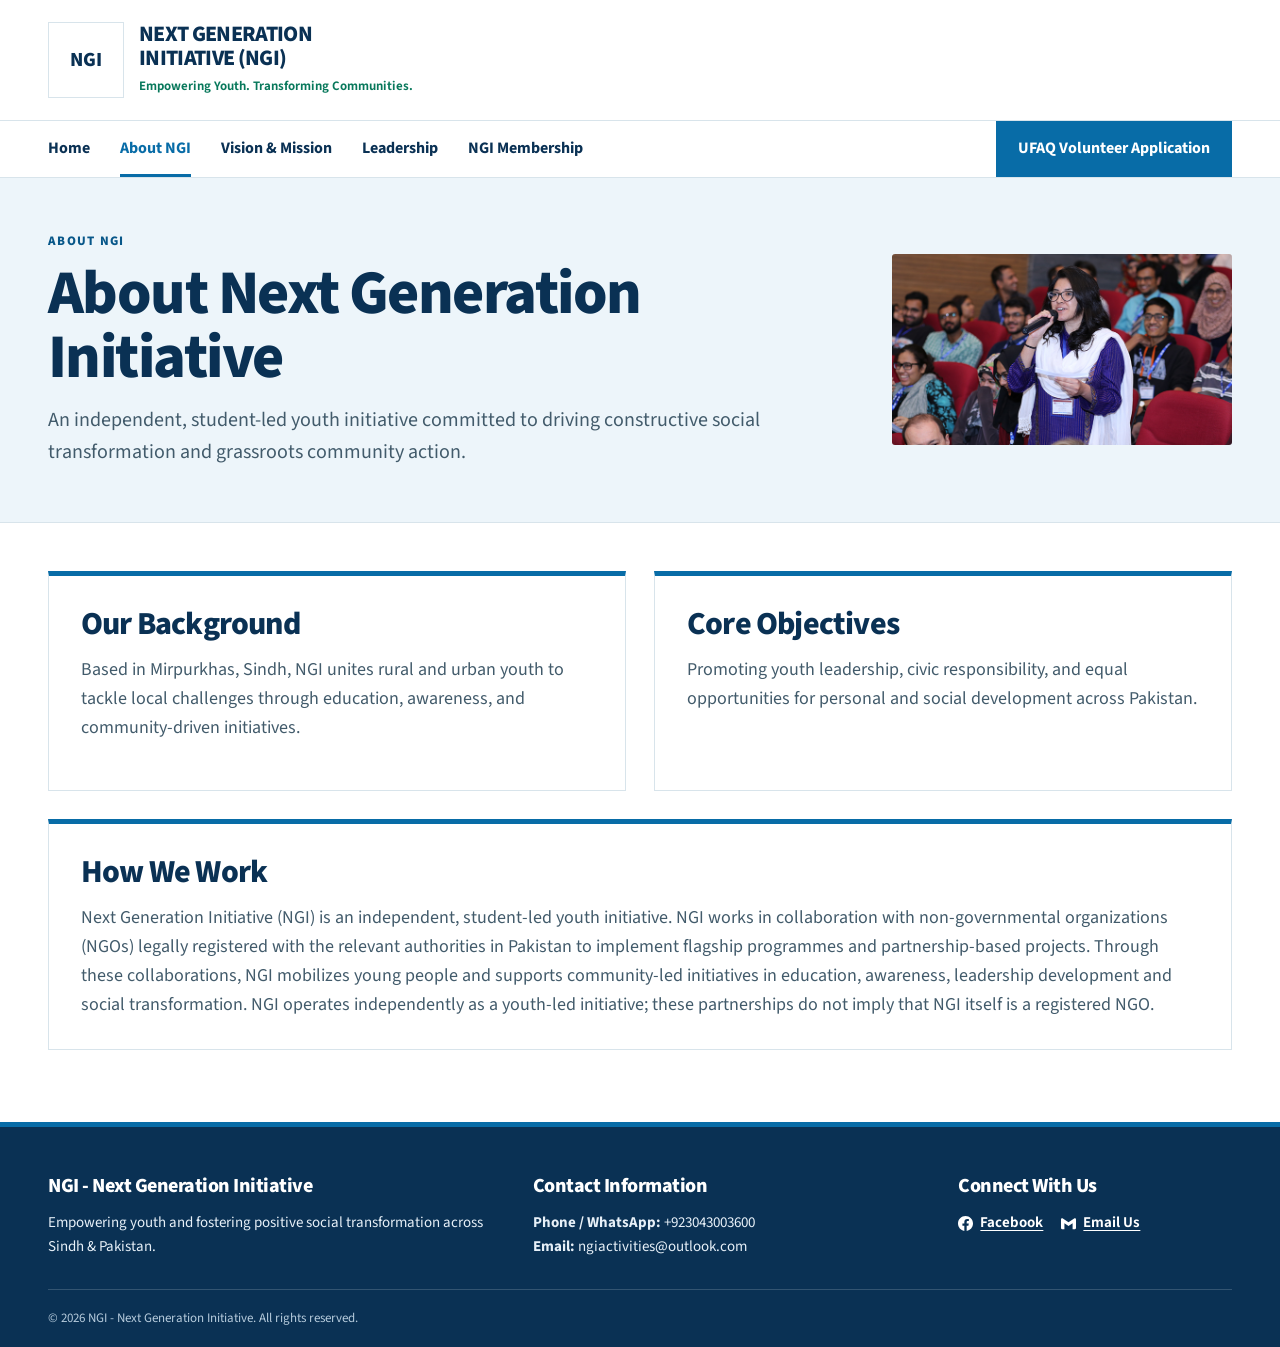
==== about/index.html @ dd661e47 "Update requested website photographs and homepage education and partnership message" ====
<!doctype html>
<html lang="en"><head><meta charset="UTF-8"><meta name="viewport" content="width=device-width,initial-scale=1">
<title>About NGI | NGI</title>
<meta name="theme-color" content="#0a3154">
<meta name="description" content="Next Generation Initiative — Empowering Youth. Transforming Communities.">
<link rel="preconnect" href="https://fonts.googleapis.com"><link rel="preconnect" href="https://fonts.gstatic.com" crossorigin>
<link href="https://fonts.googleapis.com/css2?family=Source+Sans+3:wght@400;500;600;650;700;800&display=swap" rel="stylesheet">
<link rel="stylesheet" href="../styles.css"></head>
<body class=""><a class="skip-link" href="#main">Skip to content</a>

<header class="site-header"><div class="brand-block">
<div class="w brand-container">
<div class="brand-row">
<div class="brand-logo">
<img src="https://lh3.googleusercontent.com/d/1S5-QYFSCaPwLxHTXR51VhfiXbAkokHvd" alt="NGI Logo" onerror="this.style.display='none';this.parentNode.innerHTML='NGI'">
</div>
<div class="brand-text">
<div class="brand-title">NEXT GENERATION<br>INITIATIVE (NGI)</div>
<div class="brand-tagline">Empowering Youth. Transforming Communities.</div>
</div>
</div>
</div>
</div>


<nav aria-label="Main navigation" class="main-nav"><div class="nav-inner"><button class="menu-toggle" type="button" aria-expanded="false" aria-controls="nav-links"><span aria-hidden="true">☰</span> Menu</button><div id="nav-links" class="nav-links"><a href="../">Home</a><a href="../about/" aria-current="page">About NGI</a><a href="../vision-mission/">Vision &amp; Mission</a><a href="../leadership/">Leadership</a><a href="../membership/">NGI Membership</a><a href="../apply-for-ufaq-project-voluntarily/">UFAQ Volunteer Application</a></div></div></nav>
</header>
<main id="main"><div class="page-hero"><div class="page-wrap youth-feature"><div><span class="eyebrow">About NGI</span><h1>About Next Generation Initiative</h1><p>An independent, student-led youth initiative committed to driving constructive social transformation and grassroots community action.</p></div><img class="youth-feature-photo youth-feature-landscape" src="../assets/jyk-iba-pakistan.jpg" alt="Young woman speaking into a microphone at a youth event" width="720" height="405" loading="lazy" decoding="async"></div></div><div class="page-wrap content-section"><div class="info-grid"><article class="info-card"><h2>Our Background</h2><p>Based in Mirpurkhas, Sindh, NGI unites rural and urban youth to tackle local challenges through education, awareness, and community-driven initiatives.</p></article><article class="info-card"><h2>Core Objectives</h2><p>Promoting youth leadership, civic responsibility, and equal opportunities for personal and social development across Pakistan.</p></article><article class="info-card" style="grid-column:1/-1"><h2>How We Work</h2><p>Next Generation Initiative (NGI) is an independent, student-led youth initiative. NGI works in collaboration with non-governmental organizations (NGOs) legally registered with the relevant authorities in Pakistan to implement flagship programmes and partnership-based projects. Through these collaborations, NGI mobilizes young people and supports community-led initiatives in education, awareness, leadership development and social transformation. NGI operates independently as a youth-led initiative; these partnerships do not imply that NGI itself is a registered NGO.</p></article></div></div></main>
<div class="site-footer">
<div class="footer-inner">
<div class="footer-grid">
<div>
<h3>NGI - Next Generation Initiative</h3>
<p>Empowering youth and fostering positive social transformation across Sindh &amp; Pakistan.</p>
</div>
<div>
<h4>Contact Information</h4>
<p><strong>Phone / WhatsApp:</strong> +923043003600</p>
<p><strong>Email:</strong> ngiactivities@outlook.com</p>
</div>
<div>
<h4>Connect With Us</h4>
<div>
<a href="https://facebook.com" target="_blank" class="footer-link">
<svg style="width:15px;height:15px;fill:currentColor" viewbox="0 0 24 24"><path d="M24 12.073c0-6.627-5.373-12-12-12s-12 5.373-12 12c0 5.99 4.388 10.954 10.125 11.854v-8.385H7.078v-3.47h3.047V9.43c0-3.007 1.792-4.669 4.533-4.669 1.312 0 2.686.235 2.686.235v2.953H15.83c-1.491 0-1.956.925-1.956 1.874v2.25h3.328l-.532 3.47h-2.796v8.385C19.612 23.027 24 18.062 24 12.073z"></path></svg>
Facebook
</a>
<a href="mailto:ngiactivities@outlook.com" class="footer-link">
<svg style="width:15px;height:15px;fill:currentColor" viewbox="0 0 24 24"><path d="M24 5.457v13.909c0 .904-.732 1.636-1.636 1.636h-3.819V11.73l-6.545 4.364-6.545-4.364v9.273H1.636C.732 21.002 0 20.27 0 19.366V5.457c0-1.011.821-1.832 1.832-1.832h.545L12 9.818l9.623-6.193h.545c1.011 0 1.832.821 1.832 1.832z"></path></svg>
Email Us
</a>
</div>
</div>
</div>
<div class="copyright">
© 2026 NGI - Next Generation Initiative. All rights reserved.
</div>
</div>
</div>

<script>
(function(){const b=document.querySelector('.menu-toggle');const n=document.getElementById('nav-links');b.addEventListener('click',()=>{const open=b.getAttribute('aria-expanded')==='true';b.setAttribute('aria-expanded',String(!open));n.classList.toggle('open',!open)});n.addEventListener('click',e=>{if(e.target.closest('a')){b.setAttribute('aria-expanded','false');n.classList.remove('open')}})})();
</script></body></html>
---- styles.css ----
:root{--ink:#112f46;--navy:#0a3154;--blue:#086ca7;--blue-dark:#085789;--accent:#08785b;--muted:#425b6b;--paper:#fff;--tint:#edf5fa;--edge:#d8e4eb;--max:1184px;--font:'Source Sans 3',Arial,sans-serif;color-scheme:light}
*{box-sizing:border-box}html{scroll-behavior:smooth}body{margin:0;color:var(--ink);background:var(--paper);font:400 17px/1.6 var(--font);min-height:100vh;display:flex;flex-direction:column}main{flex:1;min-width:0}img{max-width:100%;display:block}h1,h2,h3,h4,p{margin:0}h1,h2,h3,h4{line-height:1.14;font-weight:800;letter-spacing:-.025em}a{color:var(--blue-dark)}button,input,textarea,select{font:inherit}a:focus-visible,button:focus-visible,input:focus-visible,select:focus-visible,textarea:focus-visible{outline:3px solid #e1a229;outline-offset:4px}button{cursor:pointer}.skip-link{position:absolute;left:20px;top:-60px;background:white;color:var(--navy);padding:12px;z-index:200}.skip-link:focus{top:8px}.w,.page-wrap,.brand-container,.nav-inner,.footer-inner,.announcement-inner,.support-grid{width:min(var(--max),100% - 56px);margin:0 auto}.announcement{background:var(--navy);color:white;padding:11px 0}.announcement-inner{font-size:14px;line-height:1.4;font-weight:600}.announcement a{color:#b4eafc;text-underline-offset:3px}.site-header{background:white;border-bottom:1px solid var(--edge)}.brand-block{padding:22px 0}.brand-row{display:flex;align-items:center;gap:15px}.brand-logo{width:76px;height:76px;flex:0 0 76px;display:grid;place-items:center;color:var(--navy);font-weight:800;font-size:20px;border:1px solid var(--edge);background:white}.brand-logo img{width:100%;height:100%;object-fit:contain}.brand-title{font-size:22px;font-weight:800;line-height:1.08;color:var(--navy);letter-spacing:-.03em}.brand-tagline{color:var(--accent);font-weight:650;margin-top:5px;font-size:13px}.main-nav{border-top:1px solid var(--edge)}.nav-links{display:flex;align-items:stretch;gap:30px;flex-wrap:wrap}.nav-links a{display:block;color:var(--navy);font-weight:700;text-decoration:none;padding:15px 0 12px;border-bottom:3px solid transparent;font-size:16px}.nav-links a:hover,.nav-links a[aria-current=page]{color:var(--blue);border-bottom-color:var(--blue)}.nav-links a:last-child{margin-left:auto;background:var(--blue);color:white;border:0;padding:15px 22px}.nav-links a:last-child:hover{background:var(--blue-dark)}.menu-toggle{display:none}
.eyebrow{display:block;color:var(--blue-dark);text-transform:uppercase;font-weight:800;letter-spacing:.10em;font-size:13px;line-height:1.4;margin-bottom:12px}.campaign{background:linear-gradient(120deg,#eef7fb,#fff);border-bottom:1px solid var(--edge);padding:48px 0 56px}.campaign-grid{display:grid;grid-template-columns:1fr 1.05fr;column-gap:42px;align-items:start}.campaign-grid>.eyebrow{grid-column:1;align-self:end;margin-top:12px}.campaign-title{grid-column:1;font-size:clamp(40px,5vw,64px);line-height:1.02;color:var(--navy);margin:0 0 17px;max-width:580px}.campaign-title span{color:var(--blue)}.campaign-description{grid-column:1;font-size:18px;line-height:1.55;color:var(--muted);margin-bottom:24px}.campaign-photo{grid-column:2;grid-row:1/5;align-self:stretch;background:#d9eaf3;overflow:hidden;min-height:390px;display:flex}.campaign-photo img{width:100%;height:100%;min-height:390px;object-fit:cover}.programme-call{grid-column:1;display:flex;flex-direction:column;align-items:flex-start;gap:17px;background:#fff;border-left:4px solid var(--blue);padding:20px 22px;box-shadow:0 8px 25px #1739530d}.programme-kicker{font-size:12px;letter-spacing:.055em;text-transform:uppercase;font-weight:800;color:var(--accent);margin-bottom:8px}.programme-call h3{font-size:23px;margin-bottom:6px;color:var(--navy)}.programme-call p{font-size:15px;line-height:1.45;color:var(--muted)}.ufaq-apply-btn{display:inline-flex;align-items:center;justify-content:center;min-height:48px;padding:12px 25px;background:var(--blue);color:white;text-decoration:none;border:0;border-radius:3px;font-weight:750;transition:background .2s ease}.ufaq-apply-btn:hover{background:var(--blue-dark)}.organisation{padding:64px 0}.organisation-inner{max-width:950px;margin:auto}.organisation h3{font-size:clamp(29px,4vw,40px);margin:0 0 14px;color:var(--navy)}.organisation p{color:var(--muted);font-size:18px}.organisation-facts{display:grid;grid-template-columns:repeat(3,minmax(0,1fr));gap:22px;margin-top:30px}.fact{background:var(--tint);padding:25px 20px;border-top:3px solid var(--blue);overflow-wrap:anywhere}.fact strong{display:block;color:var(--navy);font-weight:800;font-size:17px}.fact div{font-size:16px;color:var(--muted)}.support-section{background:#f2f7fa;padding:54px 0 65px}.support-grid{display:grid;grid-template-columns:1.15fr .85fr;gap:38px;align-items:stretch}.support-inner{padding:15px 0}.support-copy h3,.apply-panel h3{font-size:clamp(25px,3vw,35px);margin-bottom:12px}.support-copy p{color:var(--muted);font-size:18px}.apply-panel{background:var(--navy);color:white;padding:32px}.apply-panel .eyebrow{color:#a4d8f1}.apply-panel p{color:#d8e9f4;margin-bottom:22px}.apply-panel .ufaq-apply-btn{background:white;color:var(--navy)}.apply-panel .ufaq-apply-btn:hover{background:#daedf6}
.page-hero{padding:54px 0;background:var(--tint);border-bottom:1px solid var(--edge)}.page-hero h1{font-size:clamp(39px,5.4vw,62px);line-height:1.04;margin-bottom:13px;color:var(--navy)}.page-hero p{max-width:800px;font-size:20px;color:var(--muted)}.content-section{padding:48px 0 72px}.info-grid{display:grid;grid-template-columns:repeat(2,minmax(0,1fr));gap:28px}.info-card{background:#fff;border:1px solid var(--edge);border-top:5px solid var(--blue);padding:30px 32px;min-height:220px}.info-card h2{font-size:32px;color:var(--navy);margin-bottom:14px}.info-card p{font-size:18px;color:var(--muted)}.leaders-grid{display:grid;grid-template-columns:repeat(3,minmax(0,1fr));gap:24px}.leader-card{background:white;border:1px solid var(--edge);border-bottom:4px solid var(--blue);overflow:hidden;transition:box-shadow .2s ease,transform .2s ease}.leader-card:hover{transform:translateY(-3px);box-shadow:0 12px 24px #122e4612}.leader-photo{height:250px;background:#dcecf5;position:relative;display:grid;place-items:center;overflow:hidden}.leader-photo span{font-size:54px;font-weight:700;color:#597b91}.leader-photo img{position:absolute;inset:0;width:100%;height:100%;object-fit:cover;object-position:center 33%}.leader-text{padding:20px 23px 25px}.leader-text h2{font-size:25px;color:var(--navy);margin:0 0 7px}.leader-role{font-size:14px;font-weight:750;text-transform:uppercase;letter-spacing:.055em;color:var(--accent);margin-bottom:10px}.leader-description{font-size:16px;color:var(--muted)}.site-footer{background:var(--navy);color:#e7f0f8;padding:48px 0 18px;border-top:5px solid var(--blue)}.footer-grid{display:grid;grid-template-columns:1.15fr 1fr .7fr;gap:35px;margin-bottom:30px}.site-footer h3,.site-footer h4{font-size:20px;margin-bottom:13px;color:white}.site-footer p{font-size:15px;line-height:1.6;overflow-wrap:anywhere}.footer-link{display:inline-flex;align-items:center;gap:7px;margin:0 15px 10px 0;color:white;text-decoration:underline;text-underline-offset:3px;font-weight:650;font-size:15px}.footer-link svg{width:18px;height:18px;fill:currentColor}.copyright{font-size:13px;color:#b6cbdc;border-top:1px solid #ffffff2b;padding-top:18px}
@media(max-width:850px){.campaign-grid{column-gap:25px;grid-template-columns:1fr 1fr}.nav-links{gap:20px}.leader-photo{height:210px}.leaders-grid{grid-template-columns:repeat(2,minmax(0,1fr))}.support-grid{gap:22px}.footer-grid{grid-template-columns:1fr 1fr}.footer-grid>div:last-child{grid-column:1/-1}}
@media(max-width:650px){.w,.page-wrap,.brand-container,.nav-inner,.footer-inner,.announcement-inner,.support-grid{width:calc(100% - 36px)}.announcement{padding:9px 0}.announcement-inner{font-size:13px}.brand-block{padding:17px 0}.brand-logo{width:58px;height:58px;flex-basis:58px}.brand-title{font-size:18px}.brand-tagline{font-size:11.5px}.menu-toggle{display:inline-flex;align-items:center;gap:8px;font-weight:700;color:var(--navy);padding:12px 0;border:0;background:none}.nav-links{display:none;flex-direction:column;gap:0;padding-bottom:12px}.nav-links.open{display:flex}.nav-links a{padding:10px 0;border-bottom:1px solid var(--edge)}.nav-links a:last-child{margin:8px 0 0;padding:12px 15px}.campaign{padding:28px 0 38px}.campaign-grid{display:flex;flex-direction:column;gap:0}.campaign-title{font-size:43px}.campaign-grid>.eyebrow{align-self:flex-start;margin-top:0}.campaign-description{font-size:17px}.campaign-photo{order:4;width:100%;min-height:240px;margin-top:24px}.campaign-photo img{min-height:240px;height:240px}.programme-call{padding:18px;width:100%}.organisation{padding:42px 0}.organisation-facts,.support-grid,.info-grid,.footer-grid{grid-template-columns:1fr;gap:14px}.support-section{padding:36px 0 42px}.apply-panel{padding:25px}.page-hero{padding:39px 0}.page-hero p{font-size:18px}.content-section{padding:30px 0 44px}.info-card{padding:24px;min-height:auto}.leaders-grid{gap:15px}.leader-photo{height:190px}.leader-text{padding:14px;overflow-wrap:anywhere}.leader-text h2{font-size:20px}.leader-role{font-size:12px}.leader-description{font-size:14px}.site-footer{padding:35px 0 16px}.footer-grid{gap:24px}}
@media(max-width:360px){.leaders-grid{grid-template-columns:1fr}.leader-photo{height:260px}.brand-title{font-size:16px}}
@media(prefers-reduced-motion:reduce){*,*::before,*::after{scroll-behavior:auto!important;animation-duration:.01ms!important;transition-duration:.01ms!important}}

/* Locally hosted Sindhi community imagery */

.youth-feature{display:grid;grid-template-columns:minmax(0,1fr) minmax(0,340px);gap:32px;align-items:center}
.youth-feature-photo{display:block;width:100%;height:auto;aspect-ratio:4/3;object-fit:cover;background:var(--tint);border-radius:3px}
@media(max-width:850px){.youth-feature{grid-template-columns:minmax(0,1fr) minmax(0,260px);gap:22px}}
@media(max-width:650px){.youth-feature{grid-template-columns:minmax(0,1fr);gap:24px}.youth-feature-photo{width:100%;max-height:320px;object-position:center 35%}}

/* UFAQ homepage: natural landscape crop, with no loss of image content. */
.home-page .campaign-photo{
  align-self:center;justify-self:center;width:100%;
  min-height:0;aspect-ratio:1280/853;display:block;
  border-radius:4px;box-shadow:0 10px 28px rgba(10,49,84,.13);
  overflow:hidden;
}
.home-page .campaign-photo img{
  width:100%;height:100%;min-height:0;
  object-fit:contain;object-position:center;
}
@media(max-width:650px){
  .home-page .campaign-photo{width:100%;margin:24px auto 0;min-height:0}
  .home-page .campaign-photo img{height:100%;min-height:0}
}
/* Keep the audience photograph in its original 16:9 proportions. */
.youth-feature-photo.youth-feature-landscape{
  aspect-ratio:16/9;object-fit:contain;object-position:center;max-height:none;
}

/* Home: partnership introduction and girls' education message. */
.home-page .organisation .youth-feature p+p{margin-top:16px}
.girls-education{background:var(--tint);border-top:1px solid var(--edge);border-bottom:1px solid var(--edge);padding:44px 0}
.girls-education-inner{border-left:5px solid var(--blue);padding-left:28px;max-width:950px}
.girls-education h2{font-size:clamp(28px,3.5vw,40px);color:var(--navy);margin-bottom:16px}
.girls-education p{color:var(--muted);font-size:18px;line-height:1.65}
.girls-education p+p{margin-top:14px}
@media(max-width:650px){.girls-education{padding:32px 0}.girls-education-inner{padding-left:18px}.girls-education p{font-size:17px}}
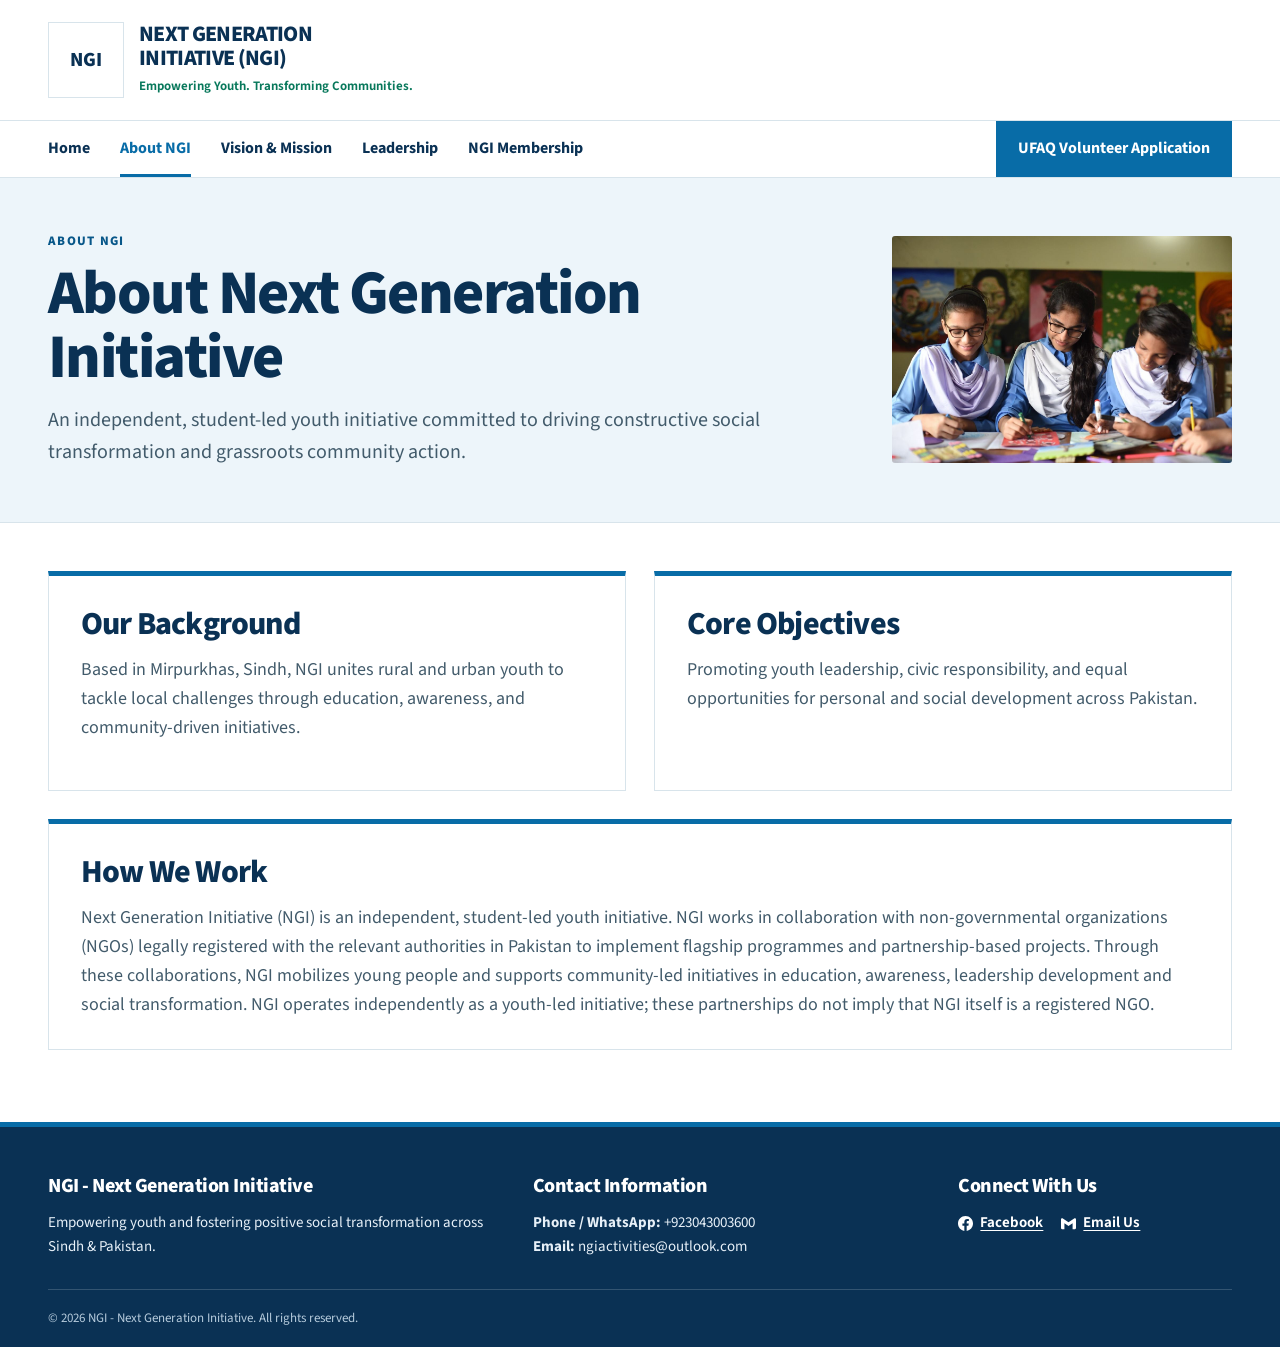
==== commit eb6c08c9: "Use full classroom photograph on About, Vision and Membership headings" ====
--- a/about/index.html
+++ b/about/index.html
@@ -25,7 +25,7 @@
 
 <nav aria-label="Main navigation" class="main-nav"><div class="nav-inner"><button class="menu-toggle" type="button" aria-expanded="false" aria-controls="nav-links"><span aria-hidden="true">☰</span> Menu</button><div id="nav-links" class="nav-links"><a href="../">Home</a><a href="../about/" aria-current="page">About NGI</a><a href="../vision-mission/">Vision &amp; Mission</a><a href="../leadership/">Leadership</a><a href="../membership/">NGI Membership</a><a href="../apply-for-ufaq-project-voluntarily/">UFAQ Volunteer Application</a></div></div></nav>
 </header>
-<main id="main"><div class="page-hero"><div class="page-wrap youth-feature"><div><span class="eyebrow">About NGI</span><h1>About Next Generation Initiative</h1><p>An independent, student-led youth initiative committed to driving constructive social transformation and grassroots community action.</p></div><img class="youth-feature-photo youth-feature-landscape" src="../assets/jyk-iba-pakistan.jpg" alt="Young woman speaking into a microphone at a youth event" width="720" height="405" loading="lazy" decoding="async"></div></div><div class="page-wrap content-section"><div class="info-grid"><article class="info-card"><h2>Our Background</h2><p>Based in Mirpurkhas, Sindh, NGI unites rural and urban youth to tackle local challenges through education, awareness, and community-driven initiatives.</p></article><article class="info-card"><h2>Core Objectives</h2><p>Promoting youth leadership, civic responsibility, and equal opportunities for personal and social development across Pakistan.</p></article><article class="info-card" style="grid-column:1/-1"><h2>How We Work</h2><p>Next Generation Initiative (NGI) is an independent, student-led youth initiative. NGI works in collaboration with non-governmental organizations (NGOs) legally registered with the relevant authorities in Pakistan to implement flagship programmes and partnership-based projects. Through these collaborations, NGI mobilizes young people and supports community-led initiatives in education, awareness, leadership development and social transformation. NGI operates independently as a youth-led initiative; these partnerships do not imply that NGI itself is a registered NGO.</p></article></div></div></main>
+<main id="main"><div class="page-hero"><div class="page-wrap youth-feature"><div><span class="eyebrow">About NGI</span><h1>About Next Generation Initiative</h1><p>An independent, student-led youth initiative committed to driving constructive social transformation and grassroots community action.</p></div><img class="youth-feature-photo" src="../assets/zindagitrust_cover.jpg" alt="School students working together on classroom art activities" width="1280" height="853" style="height:auto;max-height:none;aspect-ratio:1280/853;object-fit:contain;object-position:center" fetchpriority="high" decoding="async"></div></div><div class="page-wrap content-section"><div class="info-grid"><article class="info-card"><h2>Our Background</h2><p>Based in Mirpurkhas, Sindh, NGI unites rural and urban youth to tackle local challenges through education, awareness, and community-driven initiatives.</p></article><article class="info-card"><h2>Core Objectives</h2><p>Promoting youth leadership, civic responsibility, and equal opportunities for personal and social development across Pakistan.</p></article><article class="info-card" style="grid-column:1/-1"><h2>How We Work</h2><p>Next Generation Initiative (NGI) is an independent, student-led youth initiative. NGI works in collaboration with non-governmental organizations (NGOs) legally registered with the relevant authorities in Pakistan to implement flagship programmes and partnership-based projects. Through these collaborations, NGI mobilizes young people and supports community-led initiatives in education, awareness, leadership development and social transformation. NGI operates independently as a youth-led initiative; these partnerships do not imply that NGI itself is a registered NGO.</p></article></div></div></main>
 <div class="site-footer">
 <div class="footer-inner">
 <div class="footer-grid">
--- a/styles.css
+++ b/styles.css
@@ -1,9 +1,9 @@
 :root{--ink:#112f46;--navy:#0a3154;--blue:#086ca7;--blue-dark:#085789;--accent:#08785b;--muted:#425b6b;--paper:#fff;--tint:#edf5fa;--edge:#d8e4eb;--max:1184px;--font:'Source Sans 3',Arial,sans-serif;color-scheme:light}
 *{box-sizing:border-box}html{scroll-behavior:smooth}body{margin:0;color:var(--ink);background:var(--paper);font:400 17px/1.6 var(--font);min-height:100vh;display:flex;flex-direction:column}main{flex:1;min-width:0}img{max-width:100%;display:block}h1,h2,h3,h4,p{margin:0}h1,h2,h3,h4{line-height:1.14;font-weight:800;letter-spacing:-.025em}a{color:var(--blue-dark)}button,input,textarea,select{font:inherit}a:focus-visible,button:focus-visible,input:focus-visible,select:focus-visible,textarea:focus-visible{outline:3px solid #e1a229;outline-offset:4px}button{cursor:pointer}.skip-link{position:absolute;left:20px;top:-60px;background:white;color:var(--navy);padding:12px;z-index:200}.skip-link:focus{top:8px}.w,.page-wrap,.brand-container,.nav-inner,.footer-inner,.announcement-inner,.support-grid{width:min(var(--max),100% - 56px);margin:0 auto}.announcement{background:var(--navy);color:white;padding:11px 0}.announcement-inner{font-size:14px;line-height:1.4;font-weight:600}.announcement a{color:#b4eafc;text-underline-offset:3px}.site-header{background:white;border-bottom:1px solid var(--edge)}.brand-block{padding:22px 0}.brand-row{display:flex;align-items:center;gap:15px}.brand-logo{width:76px;height:76px;flex:0 0 76px;display:grid;place-items:center;color:var(--navy);font-weight:800;font-size:20px;border:1px solid var(--edge);background:white}.brand-logo img{width:100%;height:100%;object-fit:contain}.brand-title{font-size:22px;font-weight:800;line-height:1.08;color:var(--navy);letter-spacing:-.03em}.brand-tagline{color:var(--accent);font-weight:650;margin-top:5px;font-size:13px}.main-nav{border-top:1px solid var(--edge)}.nav-links{display:flex;align-items:stretch;gap:30px;flex-wrap:wrap}.nav-links a{display:block;color:var(--navy);font-weight:700;text-decoration:none;padding:15px 0 12px;border-bottom:3px solid transparent;font-size:16px}.nav-links a:hover,.nav-links a[aria-current=page]{color:var(--blue);border-bottom-color:var(--blue)}.nav-links a:last-child{margin-left:auto;background:var(--blue);color:white;border:0;padding:15px 22px}.nav-links a:last-child:hover{background:var(--blue-dark)}.menu-toggle{display:none}
-.eyebrow{display:block;color:var(--blue-dark);text-transform:uppercase;font-weight:800;letter-spacing:.10em;font-size:13px;line-height:1.4;margin-bottom:12px}.campaign{background:linear-gradient(120deg,#eef7fb,#fff);border-bottom:1px solid var(--edge);padding:48px 0 56px}.campaign-grid{display:grid;grid-template-columns:1fr 1.05fr;column-gap:42px;align-items:start}.campaign-grid>.eyebrow{grid-column:1;align-self:end;margin-top:12px}.campaign-title{grid-column:1;font-size:clamp(40px,5vw,64px);line-height:1.02;color:var(--navy);margin:0 0 17px;max-width:580px}.campaign-title span{color:var(--blue)}.campaign-description{grid-column:1;font-size:18px;line-height:1.55;color:var(--muted);margin-bottom:24px}.campaign-photo{grid-column:2;grid-row:1/5;align-self:stretch;background:#d9eaf3;overflow:hidden;min-height:390px;display:flex}.campaign-photo img{width:100%;height:100%;min-height:390px;object-fit:cover}.programme-call{grid-column:1;display:flex;flex-direction:column;align-items:flex-start;gap:17px;background:#fff;border-left:4px solid var(--blue);padding:20px 22px;box-shadow:0 8px 25px #1739530d}.programme-kicker{font-size:12px;letter-spacing:.055em;text-transform:uppercase;font-weight:800;color:var(--accent);margin-bottom:8px}.programme-call h3{font-size:23px;margin-bottom:6px;color:var(--navy)}.programme-call p{font-size:15px;line-height:1.45;color:var(--muted)}.ufaq-apply-btn{display:inline-flex;align-items:center;justify-content:center;min-height:48px;padding:12px 25px;background:var(--blue);color:white;text-decoration:none;border:0;border-radius:3px;font-weight:750;transition:background .2s ease}.ufaq-apply-btn:hover{background:var(--blue-dark)}.organisation{padding:64px 0}.organisation-inner{max-width:950px;margin:auto}.organisation h3{font-size:clamp(29px,4vw,40px);margin:0 0 14px;color:var(--navy)}.organisation p{color:var(--muted);font-size:18px}.organisation-facts{display:grid;grid-template-columns:repeat(3,minmax(0,1fr));gap:22px;margin-top:30px}.fact{background:var(--tint);padding:25px 20px;border-top:3px solid var(--blue);overflow-wrap:anywhere}.fact strong{display:block;color:var(--navy);font-weight:800;font-size:17px}.fact div{font-size:16px;color:var(--muted)}.support-section{background:#f2f7fa;padding:54px 0 65px}.support-grid{display:grid;grid-template-columns:1.15fr .85fr;gap:38px;align-items:stretch}.support-inner{padding:15px 0}.support-copy h3,.apply-panel h3{font-size:clamp(25px,3vw,35px);margin-bottom:12px}.support-copy p{color:var(--muted);font-size:18px}.apply-panel{background:var(--navy);color:white;padding:32px}.apply-panel .eyebrow{color:#a4d8f1}.apply-panel p{color:#d8e9f4;margin-bottom:22px}.apply-panel .ufaq-apply-btn{background:white;color:var(--navy)}.apply-panel .ufaq-apply-btn:hover{background:#daedf6}
+.eyebrow{display:block;color:var(--blue-dark);text-transform:uppercase;font-weight:800;letter-spacing:.10em;font-size:13px;line-height:1.4;margin-bottom:12px}.campaign{background:linear-gradient(120deg,#eef7fb,#fff);border-bottom:1px solid var(--edge);padding:48px 0 56px}.campaign-grid{display:grid;grid-template-columns:minmax(0,1fr) minmax(0,1.05fr);column-gap:42px;align-items:start}.campaign-grid>.eyebrow{grid-column:1;align-self:end;margin-top:12px}.campaign-title{grid-column:1;font-size:clamp(40px,5vw,64px);line-height:1.02;color:var(--navy);margin:0 0 17px;max-width:580px}.campaign-title span{color:var(--blue)}.campaign-description{grid-column:1;font-size:18px;line-height:1.55;color:var(--muted);margin-bottom:24px}.campaign-photo{grid-column:2;grid-row:1/5;align-self:center;justify-self:stretch;width:100%;min-width:0;height:auto;display:block}.campaign-photo img{display:block;width:100%;max-width:100%;height:auto;max-height:none;object-fit:contain;object-position:center;border-radius:4px;box-shadow:0 10px 28px rgba(10,49,84,.13)}.programme-call{grid-column:1;display:flex;flex-direction:column;align-items:flex-start;gap:17px;background:#fff;border-left:4px solid var(--blue);padding:20px 22px;box-shadow:0 8px 25px #1739530d}.programme-kicker{font-size:12px;letter-spacing:.055em;text-transform:uppercase;font-weight:800;color:var(--accent);margin-bottom:8px}.programme-call h3{font-size:23px;margin-bottom:6px;color:var(--navy)}.programme-call p{font-size:15px;line-height:1.45;color:var(--muted)}.ufaq-apply-btn{display:inline-flex;align-items:center;justify-content:center;min-height:48px;padding:12px 25px;background:var(--blue);color:white;text-decoration:none;border:0;border-radius:3px;font-weight:750;transition:background .2s ease}.ufaq-apply-btn:hover{background:var(--blue-dark)}.organisation{padding:64px 0}.organisation-inner{max-width:950px;margin:auto}.organisation h3{font-size:clamp(29px,4vw,40px);margin:0 0 14px;color:var(--navy)}.organisation p{color:var(--muted);font-size:18px}.organisation-facts{display:grid;grid-template-columns:repeat(3,minmax(0,1fr));gap:22px;margin-top:30px}.fact{background:var(--tint);padding:25px 20px;border-top:3px solid var(--blue);overflow-wrap:anywhere}.fact strong{display:block;color:var(--navy);font-weight:800;font-size:17px}.fact div{font-size:16px;color:var(--muted)}.support-section{background:#f2f7fa;padding:54px 0 65px}.support-grid{display:grid;grid-template-columns:1.15fr .85fr;gap:38px;align-items:stretch}.support-inner{padding:15px 0}.support-copy h3,.apply-panel h3{font-size:clamp(25px,3vw,35px);margin-bottom:12px}.support-copy p{color:var(--muted);font-size:18px}.apply-panel{background:var(--navy);color:white;padding:32px}.apply-panel .eyebrow{color:#a4d8f1}.apply-panel p{color:#d8e9f4;margin-bottom:22px}.apply-panel .ufaq-apply-btn{background:white;color:var(--navy)}.apply-panel .ufaq-apply-btn:hover{background:#daedf6}
 .page-hero{padding:54px 0;background:var(--tint);border-bottom:1px solid var(--edge)}.page-hero h1{font-size:clamp(39px,5.4vw,62px);line-height:1.04;margin-bottom:13px;color:var(--navy)}.page-hero p{max-width:800px;font-size:20px;color:var(--muted)}.content-section{padding:48px 0 72px}.info-grid{display:grid;grid-template-columns:repeat(2,minmax(0,1fr));gap:28px}.info-card{background:#fff;border:1px solid var(--edge);border-top:5px solid var(--blue);padding:30px 32px;min-height:220px}.info-card h2{font-size:32px;color:var(--navy);margin-bottom:14px}.info-card p{font-size:18px;color:var(--muted)}.leaders-grid{display:grid;grid-template-columns:repeat(3,minmax(0,1fr));gap:24px}.leader-card{background:white;border:1px solid var(--edge);border-bottom:4px solid var(--blue);overflow:hidden;transition:box-shadow .2s ease,transform .2s ease}.leader-card:hover{transform:translateY(-3px);box-shadow:0 12px 24px #122e4612}.leader-photo{height:250px;background:#dcecf5;position:relative;display:grid;place-items:center;overflow:hidden}.leader-photo span{font-size:54px;font-weight:700;color:#597b91}.leader-photo img{position:absolute;inset:0;width:100%;height:100%;object-fit:cover;object-position:center 33%}.leader-text{padding:20px 23px 25px}.leader-text h2{font-size:25px;color:var(--navy);margin:0 0 7px}.leader-role{font-size:14px;font-weight:750;text-transform:uppercase;letter-spacing:.055em;color:var(--accent);margin-bottom:10px}.leader-description{font-size:16px;color:var(--muted)}.site-footer{background:var(--navy);color:#e7f0f8;padding:48px 0 18px;border-top:5px solid var(--blue)}.footer-grid{display:grid;grid-template-columns:1.15fr 1fr .7fr;gap:35px;margin-bottom:30px}.site-footer h3,.site-footer h4{font-size:20px;margin-bottom:13px;color:white}.site-footer p{font-size:15px;line-height:1.6;overflow-wrap:anywhere}.footer-link{display:inline-flex;align-items:center;gap:7px;margin:0 15px 10px 0;color:white;text-decoration:underline;text-underline-offset:3px;font-weight:650;font-size:15px}.footer-link svg{width:18px;height:18px;fill:currentColor}.copyright{font-size:13px;color:#b6cbdc;border-top:1px solid #ffffff2b;padding-top:18px}
-@media(max-width:850px){.campaign-grid{column-gap:25px;grid-template-columns:1fr 1fr}.nav-links{gap:20px}.leader-photo{height:210px}.leaders-grid{grid-template-columns:repeat(2,minmax(0,1fr))}.support-grid{gap:22px}.footer-grid{grid-template-columns:1fr 1fr}.footer-grid>div:last-child{grid-column:1/-1}}
-@media(max-width:650px){.w,.page-wrap,.brand-container,.nav-inner,.footer-inner,.announcement-inner,.support-grid{width:calc(100% - 36px)}.announcement{padding:9px 0}.announcement-inner{font-size:13px}.brand-block{padding:17px 0}.brand-logo{width:58px;height:58px;flex-basis:58px}.brand-title{font-size:18px}.brand-tagline{font-size:11.5px}.menu-toggle{display:inline-flex;align-items:center;gap:8px;font-weight:700;color:var(--navy);padding:12px 0;border:0;background:none}.nav-links{display:none;flex-direction:column;gap:0;padding-bottom:12px}.nav-links.open{display:flex}.nav-links a{padding:10px 0;border-bottom:1px solid var(--edge)}.nav-links a:last-child{margin:8px 0 0;padding:12px 15px}.campaign{padding:28px 0 38px}.campaign-grid{display:flex;flex-direction:column;gap:0}.campaign-title{font-size:43px}.campaign-grid>.eyebrow{align-self:flex-start;margin-top:0}.campaign-description{font-size:17px}.campaign-photo{order:4;width:100%;min-height:240px;margin-top:24px}.campaign-photo img{min-height:240px;height:240px}.programme-call{padding:18px;width:100%}.organisation{padding:42px 0}.organisation-facts,.support-grid,.info-grid,.footer-grid{grid-template-columns:1fr;gap:14px}.support-section{padding:36px 0 42px}.apply-panel{padding:25px}.page-hero{padding:39px 0}.page-hero p{font-size:18px}.content-section{padding:30px 0 44px}.info-card{padding:24px;min-height:auto}.leaders-grid{gap:15px}.leader-photo{height:190px}.leader-text{padding:14px;overflow-wrap:anywhere}.leader-text h2{font-size:20px}.leader-role{font-size:12px}.leader-description{font-size:14px}.site-footer{padding:35px 0 16px}.footer-grid{gap:24px}}
+@media(max-width:850px){.campaign-grid{column-gap:25px;grid-template-columns:minmax(0,1fr) minmax(0,1fr)}.nav-links{gap:20px}.leader-photo{height:210px}.leaders-grid{grid-template-columns:repeat(2,minmax(0,1fr))}.support-grid{gap:22px}.footer-grid{grid-template-columns:1fr 1fr}.footer-grid>div:last-child{grid-column:1/-1}}
+@media(max-width:650px){.w,.page-wrap,.brand-container,.nav-inner,.footer-inner,.announcement-inner,.support-grid{width:calc(100% - 36px)}.announcement{padding:9px 0}.announcement-inner{font-size:13px}.brand-block{padding:17px 0}.brand-logo{width:58px;height:58px;flex-basis:58px}.brand-title{font-size:18px}.brand-tagline{font-size:11.5px}.menu-toggle{display:inline-flex;align-items:center;gap:8px;font-weight:700;color:var(--navy);padding:12px 0;border:0;background:none}.nav-links{display:none;flex-direction:column;gap:0;padding-bottom:12px}.nav-links.open{display:flex}.nav-links a{padding:10px 0;border-bottom:1px solid var(--edge)}.nav-links a:last-child{margin:8px 0 0;padding:12px 15px}.campaign{padding:28px 0 38px}.campaign-grid{display:flex;flex-direction:column;gap:0}.campaign-title{font-size:43px}.campaign-grid>.eyebrow{align-self:flex-start;margin-top:0}.campaign-description{font-size:17px}.campaign-photo{order:4;width:100%;height:auto;margin:24px auto 0}.campaign-photo img{width:100%;height:auto}.programme-call{padding:18px;width:100%}.organisation{padding:42px 0}.organisation-facts,.support-grid,.info-grid,.footer-grid{grid-template-columns:1fr;gap:14px}.support-section{padding:36px 0 42px}.apply-panel{padding:25px}.page-hero{padding:39px 0}.page-hero p{font-size:18px}.content-section{padding:30px 0 44px}.info-card{padding:24px;min-height:auto}.leaders-grid{gap:15px}.leader-photo{height:190px}.leader-text{padding:14px;overflow-wrap:anywhere}.leader-text h2{font-size:20px}.leader-role{font-size:12px}.leader-description{font-size:14px}.site-footer{padding:35px 0 16px}.footer-grid{gap:24px}}
 @media(max-width:360px){.leaders-grid{grid-template-columns:1fr}.leader-photo{height:260px}.brand-title{font-size:16px}}
 @media(prefers-reduced-motion:reduce){*,*::before,*::after{scroll-behavior:auto!important;animation-duration:.01ms!important;transition-duration:.01ms!important}}
 
@@ -14,21 +14,6 @@
 @media(max-width:850px){.youth-feature{grid-template-columns:minmax(0,1fr) minmax(0,260px);gap:22px}}
 @media(max-width:650px){.youth-feature{grid-template-columns:minmax(0,1fr);gap:24px}.youth-feature-photo{width:100%;max-height:320px;object-position:center 35%}}
 
-/* UFAQ homepage: natural landscape crop, with no loss of image content. */
-.home-page .campaign-photo{
-  align-self:center;justify-self:center;width:100%;
-  min-height:0;aspect-ratio:1280/853;display:block;
-  border-radius:4px;box-shadow:0 10px 28px rgba(10,49,84,.13);
-  overflow:hidden;
-}
-.home-page .campaign-photo img{
-  width:100%;height:100%;min-height:0;
-  object-fit:contain;object-position:center;
-}
-@media(max-width:650px){
-  .home-page .campaign-photo{width:100%;margin:24px auto 0;min-height:0}
-  .home-page .campaign-photo img{height:100%;min-height:0}
-}
 /* Keep the audience photograph in its original 16:9 proportions. */
 .youth-feature-photo.youth-feature-landscape{
   aspect-ratio:16/9;object-fit:contain;object-position:center;max-height:none;
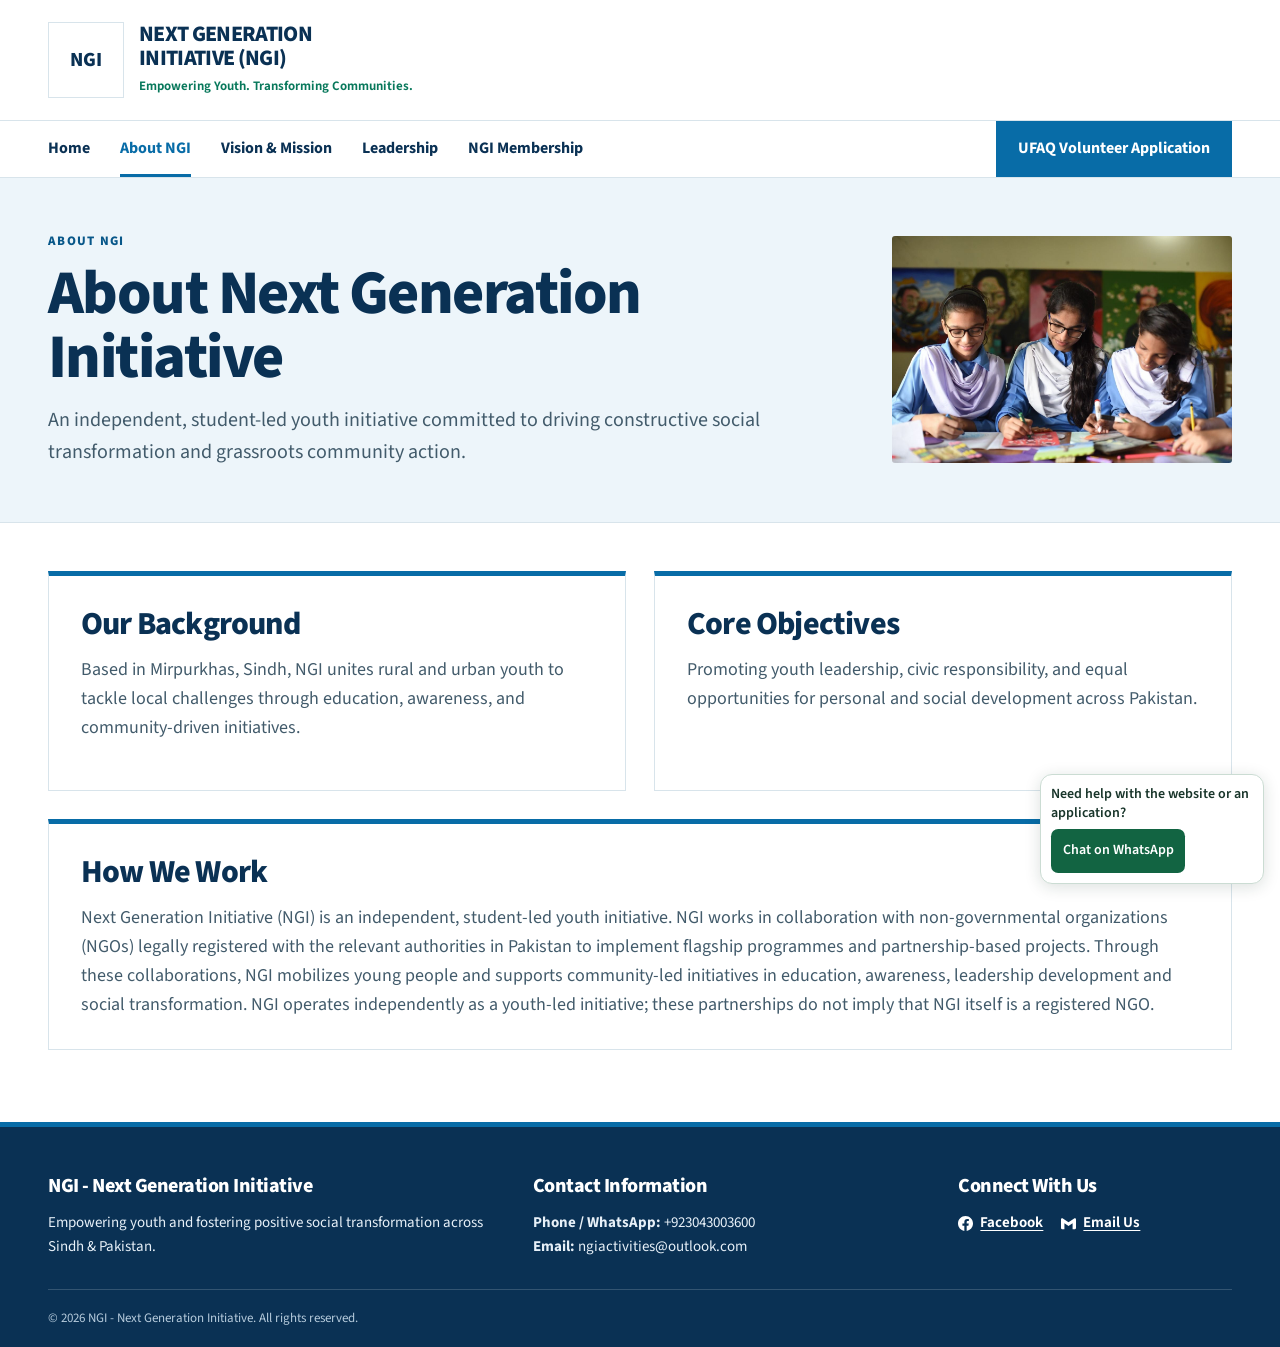
==== commit 8f487cb7: "Add WhatsApp support and applicant-only receipts" ====
--- a/about/index.html
+++ b/about/index.html
@@ -5,7 +5,7 @@
 <meta name="description" content="Next Generation Initiative — Empowering Youth. Transforming Communities.">
 <link rel="preconnect" href="https://fonts.googleapis.com"><link rel="preconnect" href="https://fonts.gstatic.com" crossorigin>
 <link href="https://fonts.googleapis.com/css2?family=Source+Sans+3:wght@400;500;600;650;700;800&display=swap" rel="stylesheet">
-<link rel="stylesheet" href="../styles.css"></head>
+<link rel="stylesheet" href="../styles.css?v=ngi-whatsapp-help-1"></head>
 <body class=""><a class="skip-link" href="#main">Skip to content</a>
 
 <header class="site-header"><div class="brand-block">
@@ -41,7 +41,7 @@
 <div>
 <h4>Connect With Us</h4>
 <div>
-<a href="https://facebook.com" target="_blank" class="footer-link">
+<a href="https://facebook.com" target="_blank" rel="noopener noreferrer" class="footer-link">
 <svg style="width:15px;height:15px;fill:currentColor" viewbox="0 0 24 24"><path d="M24 12.073c0-6.627-5.373-12-12-12s-12 5.373-12 12c0 5.99 4.388 10.954 10.125 11.854v-8.385H7.078v-3.47h3.047V9.43c0-3.007 1.792-4.669 4.533-4.669 1.312 0 2.686.235 2.686.235v2.953H15.83c-1.491 0-1.956.925-1.956 1.874v2.25h3.328l-.532 3.47h-2.796v8.385C19.612 23.027 24 18.062 24 12.073z"></path></svg>
 Facebook
 </a>
@@ -60,4 +60,8 @@
 
 <script>
 (function(){const b=document.querySelector('.menu-toggle');const n=document.getElementById('nav-links');b.addEventListener('click',()=>{const open=b.getAttribute('aria-expanded')==='true';b.setAttribute('aria-expanded',String(!open));n.classList.toggle('open',!open)});n.addEventListener('click',e=>{if(e.target.closest('a')){b.setAttribute('aria-expanded','false');n.classList.remove('open')}})})();
-</script></body></html>+</script><aside class="ngi-whatsapp-help" aria-label="Help and support">
+  <p>Need help with the website or an application?</p>
+  <a href="https://wa.me/923043003600" target="_blank" rel="noopener noreferrer">Chat on WhatsApp</a>
+</aside>
+</body></html>
--- a/styles.css
+++ b/styles.css
@@ -27,3 +27,91 @@
 .girls-education p{color:var(--muted);font-size:18px;line-height:1.65}
 .girls-education p+p{margin-top:14px}
 @media(max-width:650px){.girls-education{padding:32px 0}.girls-education-inner{padding-left:18px}.girls-education p{font-size:17px}}
+
+/* NGI's own programme and information carousel. */
+.ngi-explore{padding:56px 0 42px;background:#fff;border-bottom:1px solid var(--edge)}
+.ngi-explore-header{display:flex;align-items:end;justify-content:space-between;gap:24px;margin-bottom:24px}
+.ngi-explore-header h2{font-size:clamp(32px,4vw,45px);color:var(--navy)}
+.ngi-explore-controls{display:flex;gap:8px;align-items:center}
+.ngi-explore-controls[hidden],.ngi-explore-footer[hidden]{display:none}
+.ngi-explore-controls button{display:inline-flex;align-items:center;justify-content:center;gap:7px;min-height:44px;min-width:44px;border:1px solid var(--edge);background:white;color:var(--navy);border-radius:4px;font:600 14px/1 var(--font);transition:background .18s,color .18s,border-color .18s}
+.ngi-explore-controls .ngi-scroll-toggle{padding:0 12px}
+.ngi-explore-controls button:hover{background:var(--navy);border-color:var(--navy);color:white}
+.ngi-explore-controls button:disabled{opacity:.5;cursor:default}
+.ngi-explore svg{width:20px;height:20px;fill:none;stroke:currentColor;stroke-width:1.8;stroke-linecap:round;stroke-linejoin:round;flex:none}
+.ngi-explore-track{--gap:20px;display:grid;grid-auto-flow:column;grid-auto-columns:calc((100% - 2 * var(--gap))/3);gap:var(--gap);overflow-x:auto;overscroll-behavior-inline:contain;scroll-snap-type:x mandatory;scrollbar-width:thin;scrollbar-color:#acc5d6 transparent;padding:5px 0 17px}
+.ngi-explore-track:focus-visible{outline:2px solid var(--blue);outline-offset:4px}
+.ngi-explore-card{min-width:0;scroll-snap-align:start;display:flex;flex-direction:column;align-items:flex-start;gap:14px;background:#f9fcfd;border:1px solid var(--edge);border-top:4px solid var(--blue);border-radius:4px;padding:26px 24px 24px;min-height:274px;transition:box-shadow .22s,background .22s,border-color .22s}
+.ngi-explore-card:hover,.ngi-explore-card:focus-within{border-color:#a1c2d5;background:white;box-shadow:0 7px 18px rgba(10,49,84,.08)}
+.ngi-explore-card-top{display:flex;align-items:center;gap:12px}
+.ngi-card-icon{display:grid;place-items:center;width:44px;height:44px;background:var(--tint);border:1px solid var(--edge);border-radius:4px;color:var(--blue-dark)}
+.ngi-card-icon svg{width:23px;height:23px}
+.ngi-card-label{font-size:12px;letter-spacing:.07em;text-transform:uppercase;font-weight:800;color:var(--blue-dark)}
+.ngi-explore-card h3{font-size:25px;line-height:1.18;color:var(--navy)}
+.ngi-explore-card p{font-size:16px;line-height:1.55;color:var(--muted);margin-bottom:6px}
+.ngi-card-link{margin-top:auto;color:var(--blue-dark);font-size:16px;font-weight:700;display:inline-flex;gap:8px;align-items:center;text-decoration:none}
+.ngi-card-link:hover{text-decoration:underline}
+.ngi-explore-footer{display:flex;align-items:center;justify-content:space-between;gap:12px;margin-top:10px}
+.ngi-scroll-count{font-weight:700;color:var(--muted);font-size:13px;letter-spacing:.07em;font-variant-numeric:tabular-nums}
+.ngi-scroll-indicators{display:flex;gap:2px;align-items:center}
+.ngi-scroll-indicators button{display:grid;place-items:center;width:24px;height:24px;padding:0;background:transparent;border:0}
+.ngi-scroll-indicators button::after{content:"";width:8px;height:8px;border-radius:50%;background:#adbfcb;transition:width .18s,background .18s}
+.ngi-scroll-indicators button[aria-current="true"]::after{width:19px;border-radius:3px;background:var(--blue)}
+@media(max-width:970px){.ngi-explore-track{grid-auto-columns:calc((100% - var(--gap))/2)}}
+@media(max-width:650px){.ngi-explore{padding:36px 0 26px}.ngi-explore-header{align-items:flex-start;flex-direction:column;gap:15px;margin-bottom:15px}.ngi-explore-track{--gap:14px;grid-auto-columns:min(100%,calc(100% - 18px))}.ngi-explore-card{padding:20px;min-height:250px}.ngi-explore-card h3{font-size:23px}.ngi-explore-controls button{min-width:44px}.ngi-explore-controls{align-self:flex-end}}
+@media(prefers-reduced-motion:reduce){.ngi-explore *{transition:none!important;scroll-behavior:auto!important}}
+
+
+/* Independent membership call-to-action in the homepage header. */
+.home-page .brand-container{display:flex;align-items:center;justify-content:space-between;gap:24px}
+.home-page .ngi-membership-cta{display:inline-flex;align-items:center;justify-content:center;gap:10px;flex-shrink:0;min-height:48px;padding:12px 18px;border-radius:4px;background:var(--accent);color:#fff;font-size:15px;font-weight:700;text-decoration:none;line-height:1.25;transition:background .18s}
+.home-page .ngi-membership-cta span{border-left:1px solid #ffffff70;padding-left:10px;font-weight:800}
+.home-page .ngi-membership-cta svg{flex-shrink:0;width:17px;height:17px;fill:none;stroke:currentColor;stroke-width:2;stroke-linecap:round;stroke-linejoin:round}
+.home-page .ngi-membership-cta:hover{background:#065e49}
+@media(max-width:700px){.home-page .brand-container{flex-direction:column;align-items:stretch;gap:15px}.home-page .ngi-membership-cta{width:100%}}
+
+.ngi-whatsapp-help {
+  position: fixed;
+  right: max(1rem, env(safe-area-inset-right));
+  bottom: max(1rem, env(safe-area-inset-bottom));
+  z-index: 30;
+  max-width: min(14rem, calc(100vw - 2rem));
+  padding: .65rem;
+  border: 1px solid #cbdcd3;
+  border-radius: .75rem;
+  background: #fff;
+  color: #18352a;
+  box-shadow: 0 3px 16px #132e2426;
+  font: 600 .875rem/1.35 "Source Sans 3", system-ui, sans-serif;
+}
+
+.ngi-whatsapp-help p {
+  margin: 0 0 .35rem;
+}
+
+.ngi-whatsapp-help a {
+  display: inline-flex;
+  align-items: center;
+  min-height: 44px;
+  padding: .4rem .7rem;
+  border-radius: .45rem;
+  background: #126442;
+  color: #fff;
+  text-decoration: none;
+}
+
+.ngi-whatsapp-help a:hover {
+  background: #0b5034;
+}
+
+.ngi-whatsapp-help a:focus-visible {
+  outline: 3px solid #174975;
+  outline-offset: 3px;
+}
+
+@media (max-height: 420px) {
+  .ngi-whatsapp-help {
+    position: static;
+    margin: 1rem 1rem 1rem auto;
+  }
+}
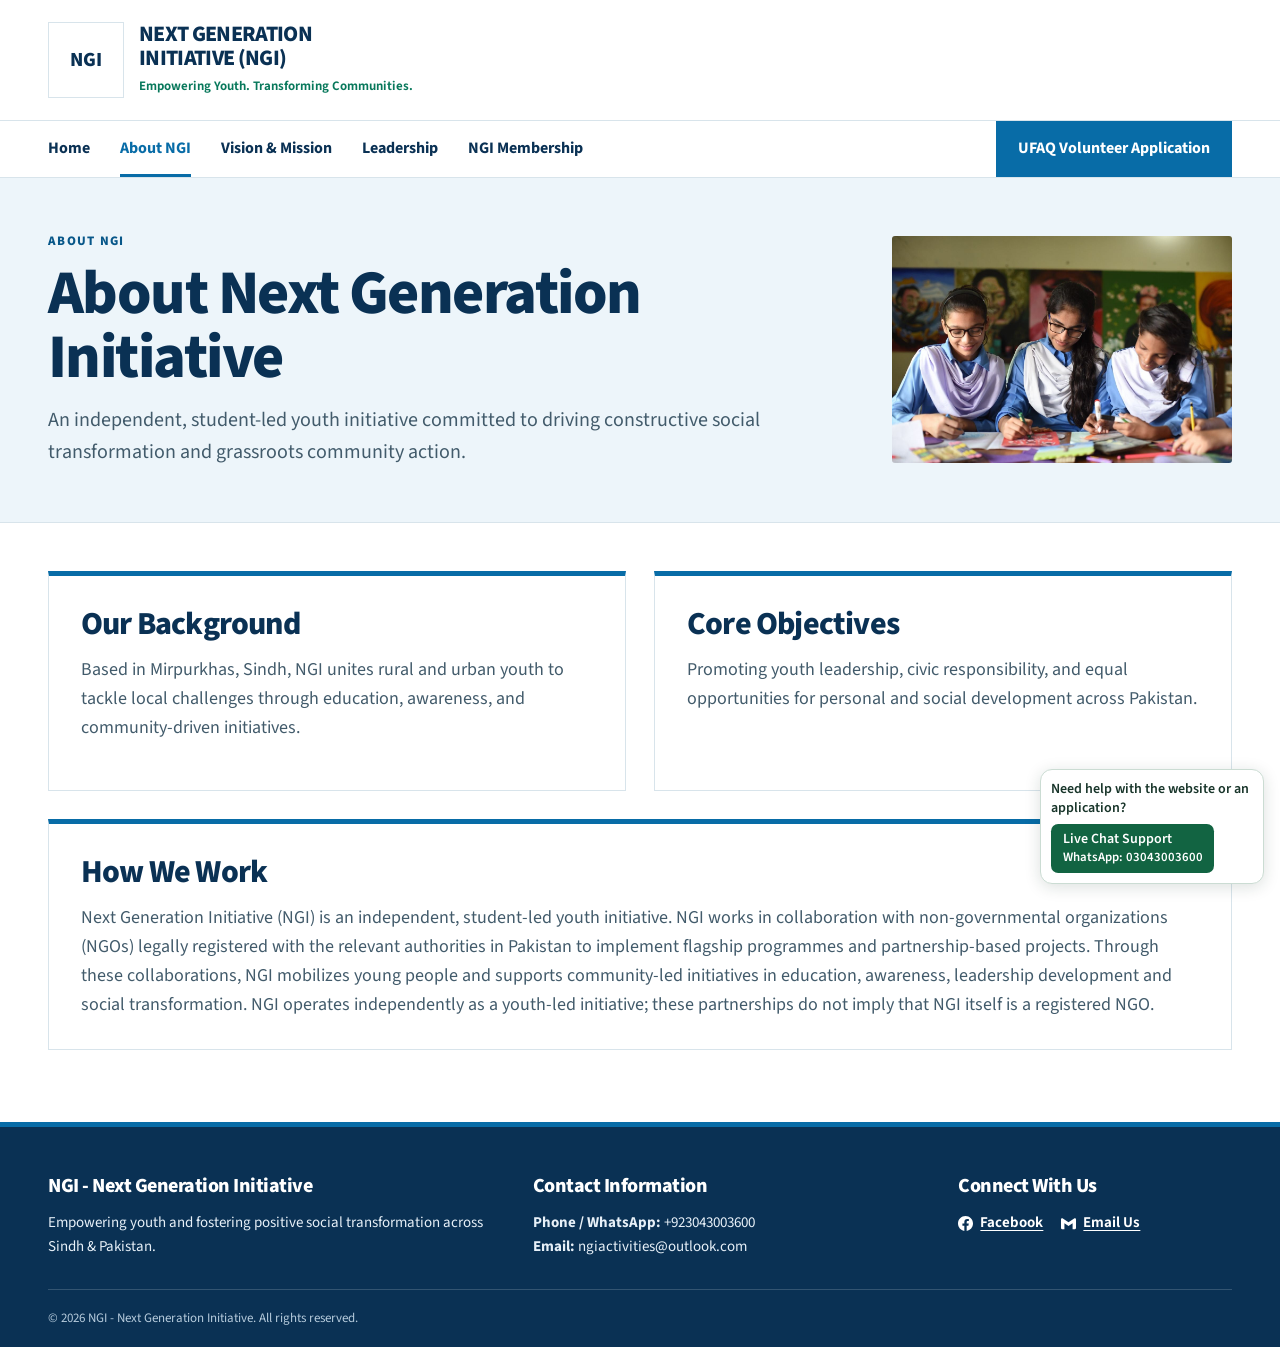
==== commit fa657250: "Show Live Chat Support and the WhatsApp number" ====
--- a/about/index.html
+++ b/about/index.html
@@ -5,7 +5,7 @@
 <meta name="description" content="Next Generation Initiative — Empowering Youth. Transforming Communities.">
 <link rel="preconnect" href="https://fonts.googleapis.com"><link rel="preconnect" href="https://fonts.gstatic.com" crossorigin>
 <link href="https://fonts.googleapis.com/css2?family=Source+Sans+3:wght@400;500;600;650;700;800&display=swap" rel="stylesheet">
-<link rel="stylesheet" href="../styles.css?v=ngi-whatsapp-help-1"></head>
+<link rel="stylesheet" href="../styles.css?v=ngi-whatsapp-help-2"></head>
 <body class=""><a class="skip-link" href="#main">Skip to content</a>
 
 <header class="site-header"><div class="brand-block">
@@ -62,6 +62,6 @@
 (function(){const b=document.querySelector('.menu-toggle');const n=document.getElementById('nav-links');b.addEventListener('click',()=>{const open=b.getAttribute('aria-expanded')==='true';b.setAttribute('aria-expanded',String(!open));n.classList.toggle('open',!open)});n.addEventListener('click',e=>{if(e.target.closest('a')){b.setAttribute('aria-expanded','false');n.classList.remove('open')}})})();
 </script><aside class="ngi-whatsapp-help" aria-label="Help and support">
   <p>Need help with the website or an application?</p>
-  <a href="https://wa.me/923043003600" target="_blank" rel="noopener noreferrer">Chat on WhatsApp</a>
+  <a href="https://wa.me/923043003600" target="_blank" rel="noopener noreferrer">Live Chat Support <span>WhatsApp: 03043003600</span></a>
 </aside>
 </body></html>
--- a/styles.css
+++ b/styles.css
@@ -91,13 +91,19 @@
 
 .ngi-whatsapp-help a {
   display: inline-flex;
-  align-items: center;
+  flex-direction: column;
+  align-items: flex-start;
+  justify-content: center;
   min-height: 44px;
   padding: .4rem .7rem;
   border-radius: .45rem;
   background: #126442;
   color: #fff;
   text-decoration: none;
+}
+
+.ngi-whatsapp-help a span {
+  font-size: .8rem;
 }
 
 .ngi-whatsapp-help a:hover {
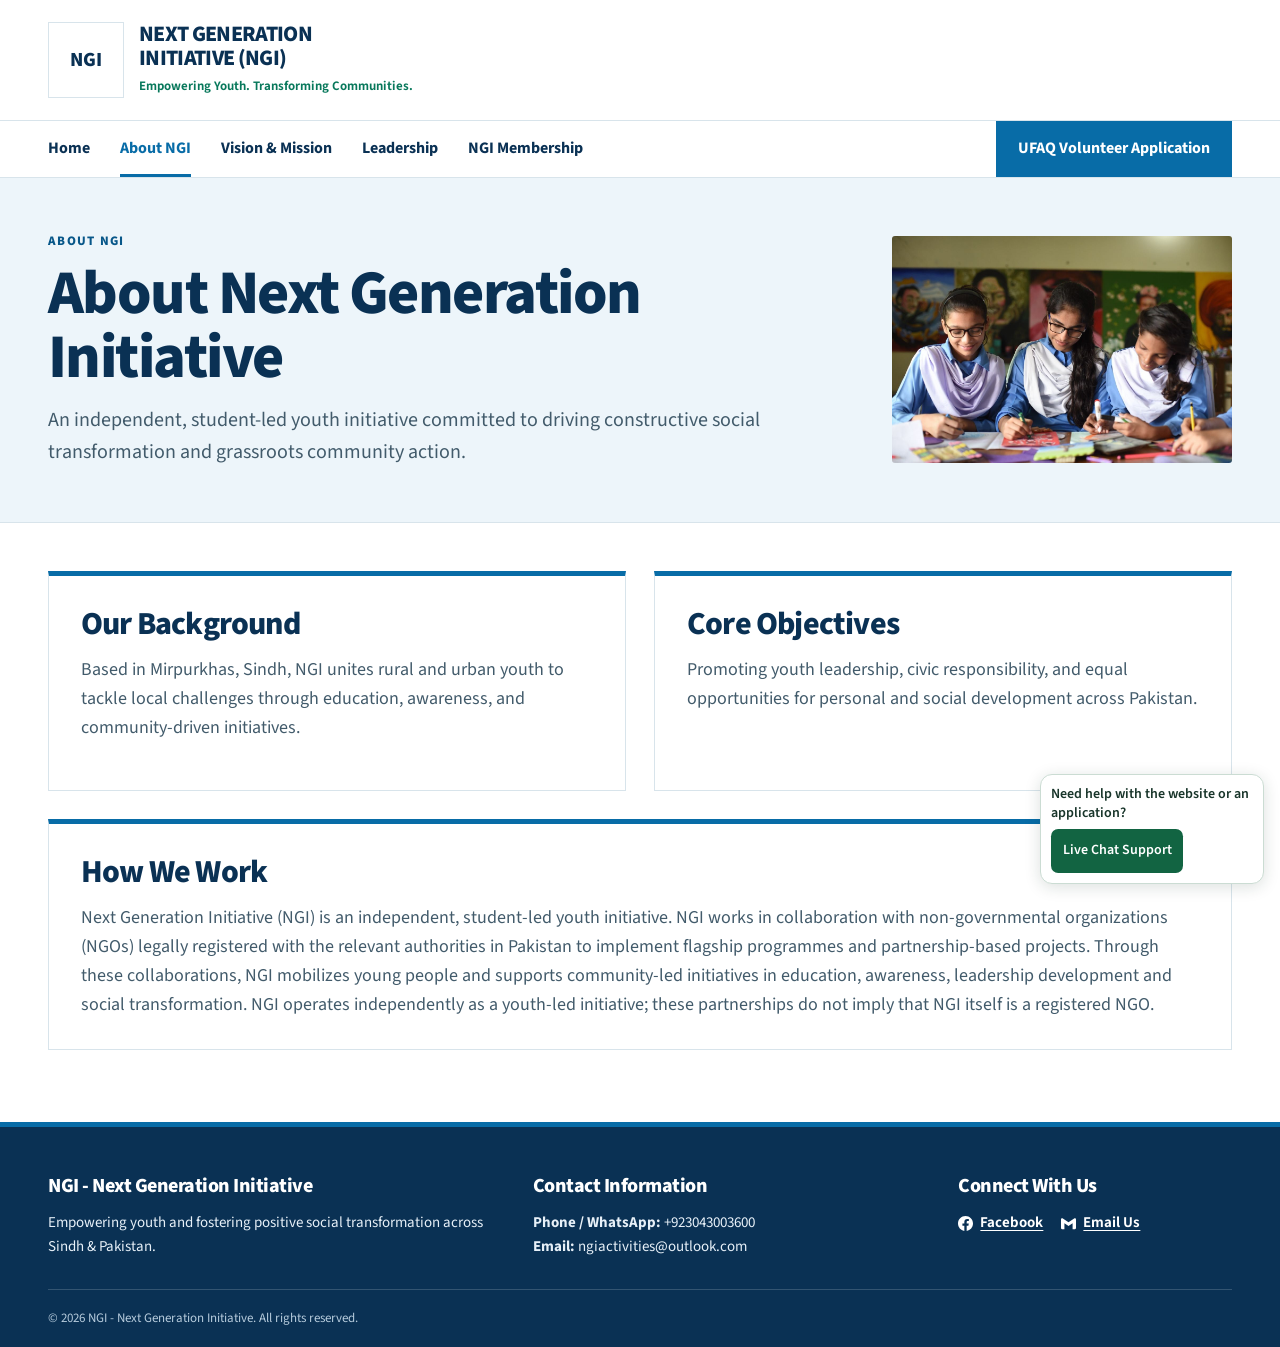
==== commit 308e48f8: "Keep the WhatsApp number in the chat link only" ====
--- a/about/index.html
+++ b/about/index.html
@@ -5,7 +5,7 @@
 <meta name="description" content="Next Generation Initiative — Empowering Youth. Transforming Communities.">
 <link rel="preconnect" href="https://fonts.googleapis.com"><link rel="preconnect" href="https://fonts.gstatic.com" crossorigin>
 <link href="https://fonts.googleapis.com/css2?family=Source+Sans+3:wght@400;500;600;650;700;800&display=swap" rel="stylesheet">
-<link rel="stylesheet" href="../styles.css?v=ngi-whatsapp-help-2"></head>
+<link rel="stylesheet" href="../styles.css?v=ngi-whatsapp-help-3"></head>
 <body class=""><a class="skip-link" href="#main">Skip to content</a>
 
 <header class="site-header"><div class="brand-block">
@@ -62,6 +62,6 @@
 (function(){const b=document.querySelector('.menu-toggle');const n=document.getElementById('nav-links');b.addEventListener('click',()=>{const open=b.getAttribute('aria-expanded')==='true';b.setAttribute('aria-expanded',String(!open));n.classList.toggle('open',!open)});n.addEventListener('click',e=>{if(e.target.closest('a')){b.setAttribute('aria-expanded','false');n.classList.remove('open')}})})();
 </script><aside class="ngi-whatsapp-help" aria-label="Help and support">
   <p>Need help with the website or an application?</p>
-  <a href="https://wa.me/923043003600" target="_blank" rel="noopener noreferrer">Live Chat Support <span>WhatsApp: 03043003600</span></a>
+  <a href="https://wa.me/923043003600" target="_blank" rel="noopener noreferrer">Live Chat Support</a>
 </aside>
 </body></html>
--- a/styles.css
+++ b/styles.css
@@ -91,19 +91,13 @@
 
 .ngi-whatsapp-help a {
   display: inline-flex;
-  flex-direction: column;
-  align-items: flex-start;
-  justify-content: center;
+  align-items: center;
   min-height: 44px;
   padding: .4rem .7rem;
   border-radius: .45rem;
   background: #126442;
   color: #fff;
   text-decoration: none;
-}
-
-.ngi-whatsapp-help a span {
-  font-size: .8rem;
 }
 
 .ngi-whatsapp-help a:hover {
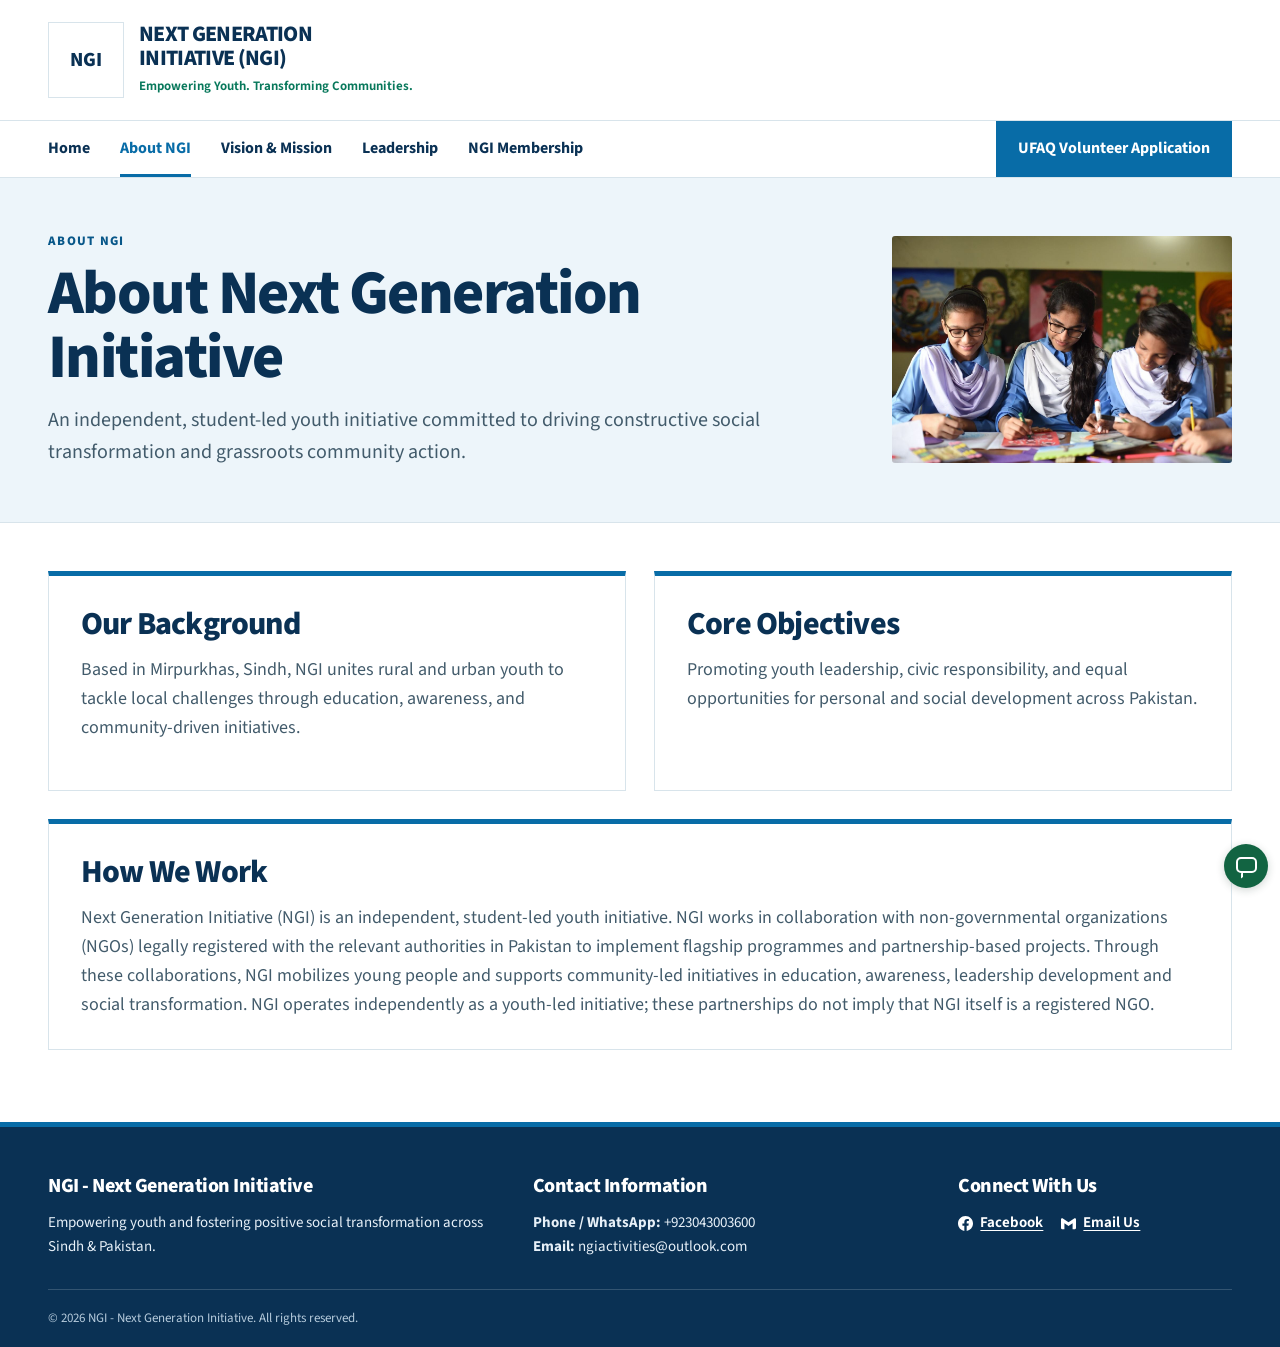
==== commit 1f21fdbd: "Replace the support card with a compact chat icon" ====
--- a/about/index.html
+++ b/about/index.html
@@ -5,7 +5,7 @@
 <meta name="description" content="Next Generation Initiative — Empowering Youth. Transforming Communities.">
 <link rel="preconnect" href="https://fonts.googleapis.com"><link rel="preconnect" href="https://fonts.gstatic.com" crossorigin>
 <link href="https://fonts.googleapis.com/css2?family=Source+Sans+3:wght@400;500;600;650;700;800&display=swap" rel="stylesheet">
-<link rel="stylesheet" href="../styles.css?v=ngi-whatsapp-help-3"></head>
+<link rel="stylesheet" href="../styles.css?v=ngi-whatsapp-help-4"></head>
 <body class=""><a class="skip-link" href="#main">Skip to content</a>
 
 <header class="site-header"><div class="brand-block">
@@ -60,8 +60,7 @@
 
 <script>
 (function(){const b=document.querySelector('.menu-toggle');const n=document.getElementById('nav-links');b.addEventListener('click',()=>{const open=b.getAttribute('aria-expanded')==='true';b.setAttribute('aria-expanded',String(!open));n.classList.toggle('open',!open)});n.addEventListener('click',e=>{if(e.target.closest('a')){b.setAttribute('aria-expanded','false');n.classList.remove('open')}})})();
-</script><aside class="ngi-whatsapp-help" aria-label="Help and support">
-  <p>Need help with the website or an application?</p>
-  <a href="https://wa.me/923043003600" target="_blank" rel="noopener noreferrer">Live Chat Support</a>
-</aside>
+</script><a class="ngi-whatsapp-help" href="https://wa.me/923043003600" target="_blank" rel="noopener noreferrer" aria-label="Live Chat Support on WhatsApp" title="Live Chat Support">
+  <span aria-hidden="true"></span>
+</a>
 </body></html>
--- a/styles.css
+++ b/styles.css
@@ -72,46 +72,46 @@
 
 .ngi-whatsapp-help {
   position: fixed;
-  right: max(1rem, env(safe-area-inset-right));
-  bottom: max(1rem, env(safe-area-inset-bottom));
+  right: max(.75rem, env(safe-area-inset-right));
+  bottom: max(.75rem, env(safe-area-inset-bottom));
   z-index: 30;
-  max-width: min(14rem, calc(100vw - 2rem));
-  padding: .65rem;
-  border: 1px solid #cbdcd3;
-  border-radius: .75rem;
-  background: #fff;
-  color: #18352a;
-  box-shadow: 0 3px 16px #132e2426;
-  font: 600 .875rem/1.35 "Source Sans 3", system-ui, sans-serif;
+  display: grid;
+  place-items: center;
+  width: 44px;
+  height: 44px;
+  border-radius: 50%;
+  background: #126442;
+  color: #fff;
+  box-shadow: 0 2px 8px #132e2433;
 }
 
-.ngi-whatsapp-help p {
-  margin: 0 0 .35rem;
-}
-
-.ngi-whatsapp-help a {
-  display: inline-flex;
-  align-items: center;
-  min-height: 44px;
-  padding: .4rem .7rem;
-  border-radius: .45rem;
-  background: #126442;
-  color: #fff;
-  text-decoration: none;
-}
-
-.ngi-whatsapp-help a:hover {
+.ngi-whatsapp-help:hover {
   background: #0b5034;
 }
 
-.ngi-whatsapp-help a:focus-visible {
+.ngi-whatsapp-help:focus-visible {
   outline: 3px solid #174975;
   outline-offset: 3px;
 }
 
-@media (max-height: 420px) {
-  .ngi-whatsapp-help {
-    position: static;
-    margin: 1rem 1rem 1rem auto;
-  }
+.ngi-whatsapp-help span {
+  position: relative;
+  display: block;
+  box-sizing: border-box;
+  width: 21px;
+  height: 16px;
+  margin-bottom: 3px;
+  border: 2px solid currentColor;
+  border-radius: 5px;
 }
+
+.ngi-whatsapp-help span::after {
+  content: "";
+  position: absolute;
+  bottom: -5px;
+  left: 3px;
+  width: 5px;
+  height: 5px;
+  border-left: 2px solid currentColor;
+  transform: skewY(-35deg);
+}
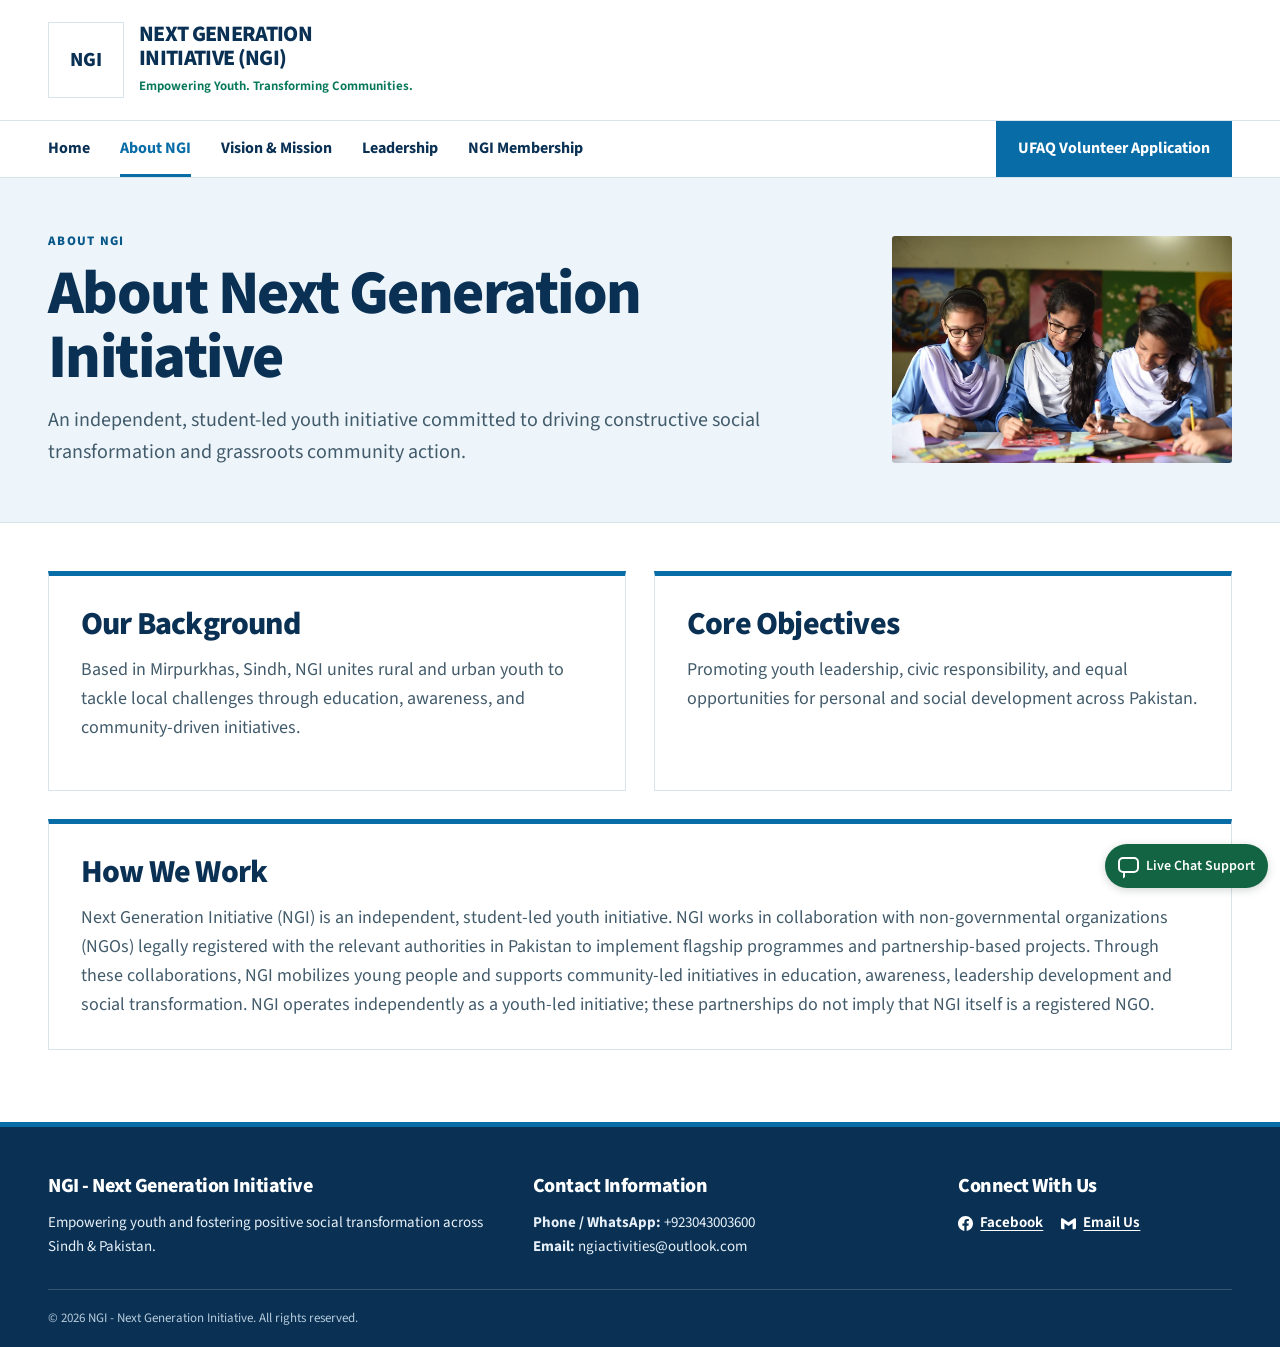
==== commit 178836e9: "Show the label beside the compact chat icon" ====
--- a/about/index.html
+++ b/about/index.html
@@ -5,7 +5,7 @@
 <meta name="description" content="Next Generation Initiative — Empowering Youth. Transforming Communities.">
 <link rel="preconnect" href="https://fonts.googleapis.com"><link rel="preconnect" href="https://fonts.gstatic.com" crossorigin>
 <link href="https://fonts.googleapis.com/css2?family=Source+Sans+3:wght@400;500;600;650;700;800&display=swap" rel="stylesheet">
-<link rel="stylesheet" href="../styles.css?v=ngi-whatsapp-help-4"></head>
+<link rel="stylesheet" href="../styles.css?v=ngi-whatsapp-help-5"></head>
 <body class=""><a class="skip-link" href="#main">Skip to content</a>
 
 <header class="site-header"><div class="brand-block">
@@ -62,5 +62,6 @@
 (function(){const b=document.querySelector('.menu-toggle');const n=document.getElementById('nav-links');b.addEventListener('click',()=>{const open=b.getAttribute('aria-expanded')==='true';b.setAttribute('aria-expanded',String(!open));n.classList.toggle('open',!open)});n.addEventListener('click',e=>{if(e.target.closest('a')){b.setAttribute('aria-expanded','false');n.classList.remove('open')}})})();
 </script><a class="ngi-whatsapp-help" href="https://wa.me/923043003600" target="_blank" rel="noopener noreferrer" aria-label="Live Chat Support on WhatsApp" title="Live Chat Support">
   <span aria-hidden="true"></span>
+  Live Chat Support
 </a>
 </body></html>
--- a/styles.css
+++ b/styles.css
@@ -75,18 +75,23 @@
   right: max(.75rem, env(safe-area-inset-right));
   bottom: max(.75rem, env(safe-area-inset-bottom));
   z-index: 30;
-  display: grid;
-  place-items: center;
-  width: 44px;
-  height: 44px;
-  border-radius: 50%;
+  display: inline-flex;
+  align-items: center;
+  gap: .45rem;
+  min-height: 44px;
+  padding: 0 .8rem;
+  border-radius: 999px;
   background: #126442;
   color: #fff;
   box-shadow: 0 2px 8px #132e2433;
+  font: 600 .875rem/1.2 "Source Sans 3", system-ui, sans-serif;
+  text-decoration: none;
+  white-space: nowrap;
 }
 
 .ngi-whatsapp-help:hover {
   background: #0b5034;
+  color: #fff;
 }
 
 .ngi-whatsapp-help:focus-visible {
